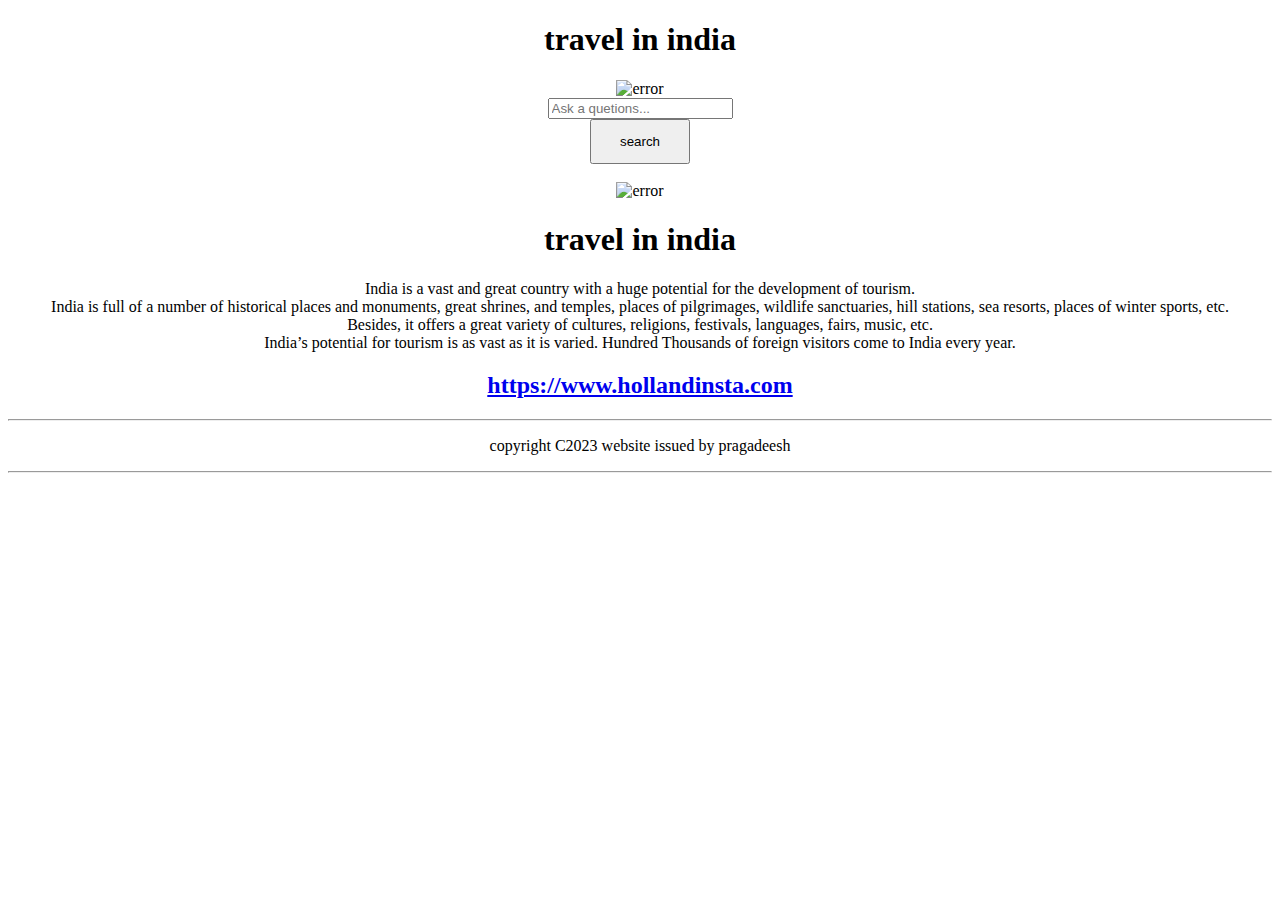
==== travel.html @ 5563d07f "Add files via upload" ====
<!DOCTYPE html>
<html>
    <head>
        <title>travel in india</title>
        <center><h1 class="c1">travel in india</h1>
        <link rel="stylesheet" href="travel.css">
        <img src="after.png" alt="error" id="image1"></center>
        
        <form action="" method="get">
            <center>
            <input type="text" name="query" placeholder="Ask a quetions..." id="search">
            <div>
            <input style="height:45px; width: 100px;" type="submit" value="search">
            </div>
        </center>
        
        <br>
        <style>
            body{
                background-image:url('travel.jpg') ;
                background-size: cover;
                background-repeat: repeat; 
        
            }   </style>
            <center>
            <img src="travel3.gif" alt="error" id="travel3"> 
            <h1 class="c2">travel in india</h1>
            <p class="p1">India is a vast and great country with a huge potential for the development of tourism.<br> 
                India is full of a number of historical places and monuments, great shrines, and temples, places of pilgrimages, 
                wildlife sanctuaries, hill stations, sea resorts, places of winter sports, etc.<br> Besides, it offers a great variety 
                of cultures, religions, festivals, languages, fairs, music, etc.<br> India’s potential for tourism is as vast as it is 
                varied. Hundred Thousands of foreign visitors come to India every year.
                
                </p>

<a href="https://instagram.com/__h_o_l_l_a_n_d_?utm_source=qr&igshid=ZDc4ODBmNjlmNQ%3D%3D"><h2>https://www.hollandinsta.com </h2></a>
<hr><p class="p2">copyright C2023 website issued by pragadeesh</p><hr>      
</center>
        </body>
        </form>

    </head>
</html>
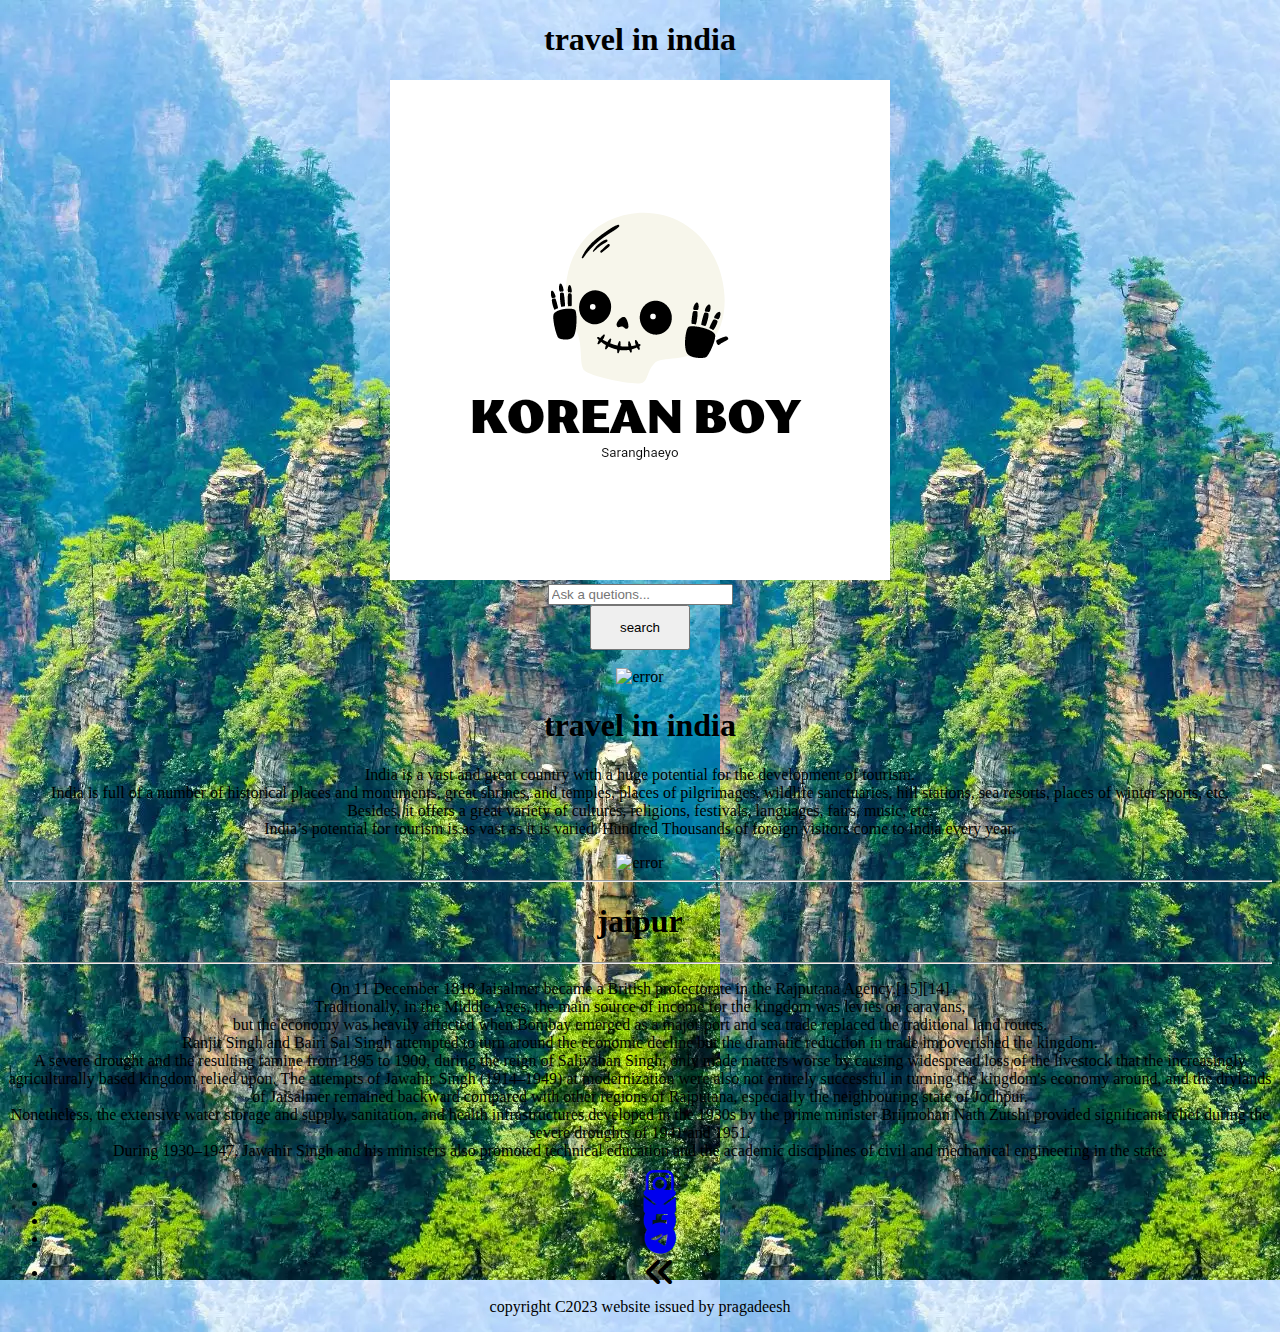
==== commit 4b0d2081: "Add files via upload" ====
--- a/travel.html
+++ b/travel.html
@@ -17,7 +17,7 @@
         <br>
         <style>
             body{
-                background-image:url('travel.jpg') ;
+                background-image:url('travel.jpg') ;ran1024@gmail.com
                 background-size: cover;
                 background-repeat: repeat; 
         
@@ -32,9 +32,37 @@
                 varied. Hundred Thousands of foreign visitors come to India every year.
                 
                 </p>
+                <img src="travel5.jpg" alt="error" id="travel5">
+              <hr>  <h1 class="j2">jaipur</h1><hr>
+                <p class="j1">On 11 December 1818 Jaisalmer became a British protectorate in the Rajputana Agency.[15][14]<br>
+                    Traditionally, in the Middle Ages, the main source of income for the kingdom was levies on caravans,<br> but the economy was heavily affected when Bombay emerged as a major port and sea trade replaced the traditional land routes.<br> Ranjit Singh and Bairi Sal Singh attempted to turn around the economic decline but the dramatic reduction in trade impoverished the kingdom.<br> A severe drought and the resulting famine from 1895 to 1900, during the reign of Salivahan Singh, only made matters worse by causing widespread loss of the livestock that the increasingly agriculturally based kingdom relied upon.
+                    
+                    The attempts of Jawahir Singh (1914–1949) at modernization were also not entirely successful in turning the kingdom's economy around, and the drylands of Jaisalmer remained backward compared with other regions of Rajputana, especially the neighbouring state of Jodhpur. <br>Nonetheless, the extensive water storage and supply, sanitation, and health infrastructures developed in the 1930s by the prime minister Brijmohan Nath Zutshi provided significant relief during the severe droughts of 1941 and 1951. <br>During 1930–1947, Jawahir Singh and his ministers also promoted technical education and the academic disciplines of civil and mechanical engineering in the state.</p>
 
-<a href="https://instagram.com/__h_o_l_l_a_n_d_?utm_source=qr&igshid=ZDc4ODBmNjlmNQ%3D%3D"><h2>https://www.hollandinsta.com </h2></a>
-<hr><p class="p2">copyright C2023 website issued by pragadeesh</p><hr>      
+<link rel="stylesheet" href="https://cdnjs.cloudflare.com/ajax/libs/font-awesome/6.4.2/css/all.min.css">
+<div class="d1">
+    <nav> 
+        <ul>
+       <li><a href="https://instagram.com/__h_o_l_l_a_n_d_?utm_source=qr&igshid=ZDc4ODBmNjlmNQ%3D%3D"><i class="fa-brands fa-instagram  fa-bounce fa-2xl"></i>
+    </a></li>
+       <li> <a href="mailto:pragadeeshwaran1024@gmail.com"><i class="fa-solid fa-envelope fa-bounce fa-2xl"></i></a></li>
+       <li><a href="https://www.facebook.com/pragadeesh.pragadeesh.3979489?mibextid=MKOS29"><i class="fa-brands fa-facebook fa-bounce
+       fa-2xl"></i> </a></li>
+       <li><a href="https://telegram.org/@Potter_1024"><i class="fa-brands fa-telegram fa-bounce fa-2xl"></i></a></li>
+        </ul>
+    </nav>
+
+        
+<div class="f2"> 
+    <nav>
+        <ul>
+<li><i class="fa-solid fa-angles-left fa-2xl"></i></li>
+
+        </ul></nav>
+</div>
+
+<p class="p2">copyright C2023 website issued by pragadeesh</p>    
+</div>  
 </center>
         </body>
         </form>
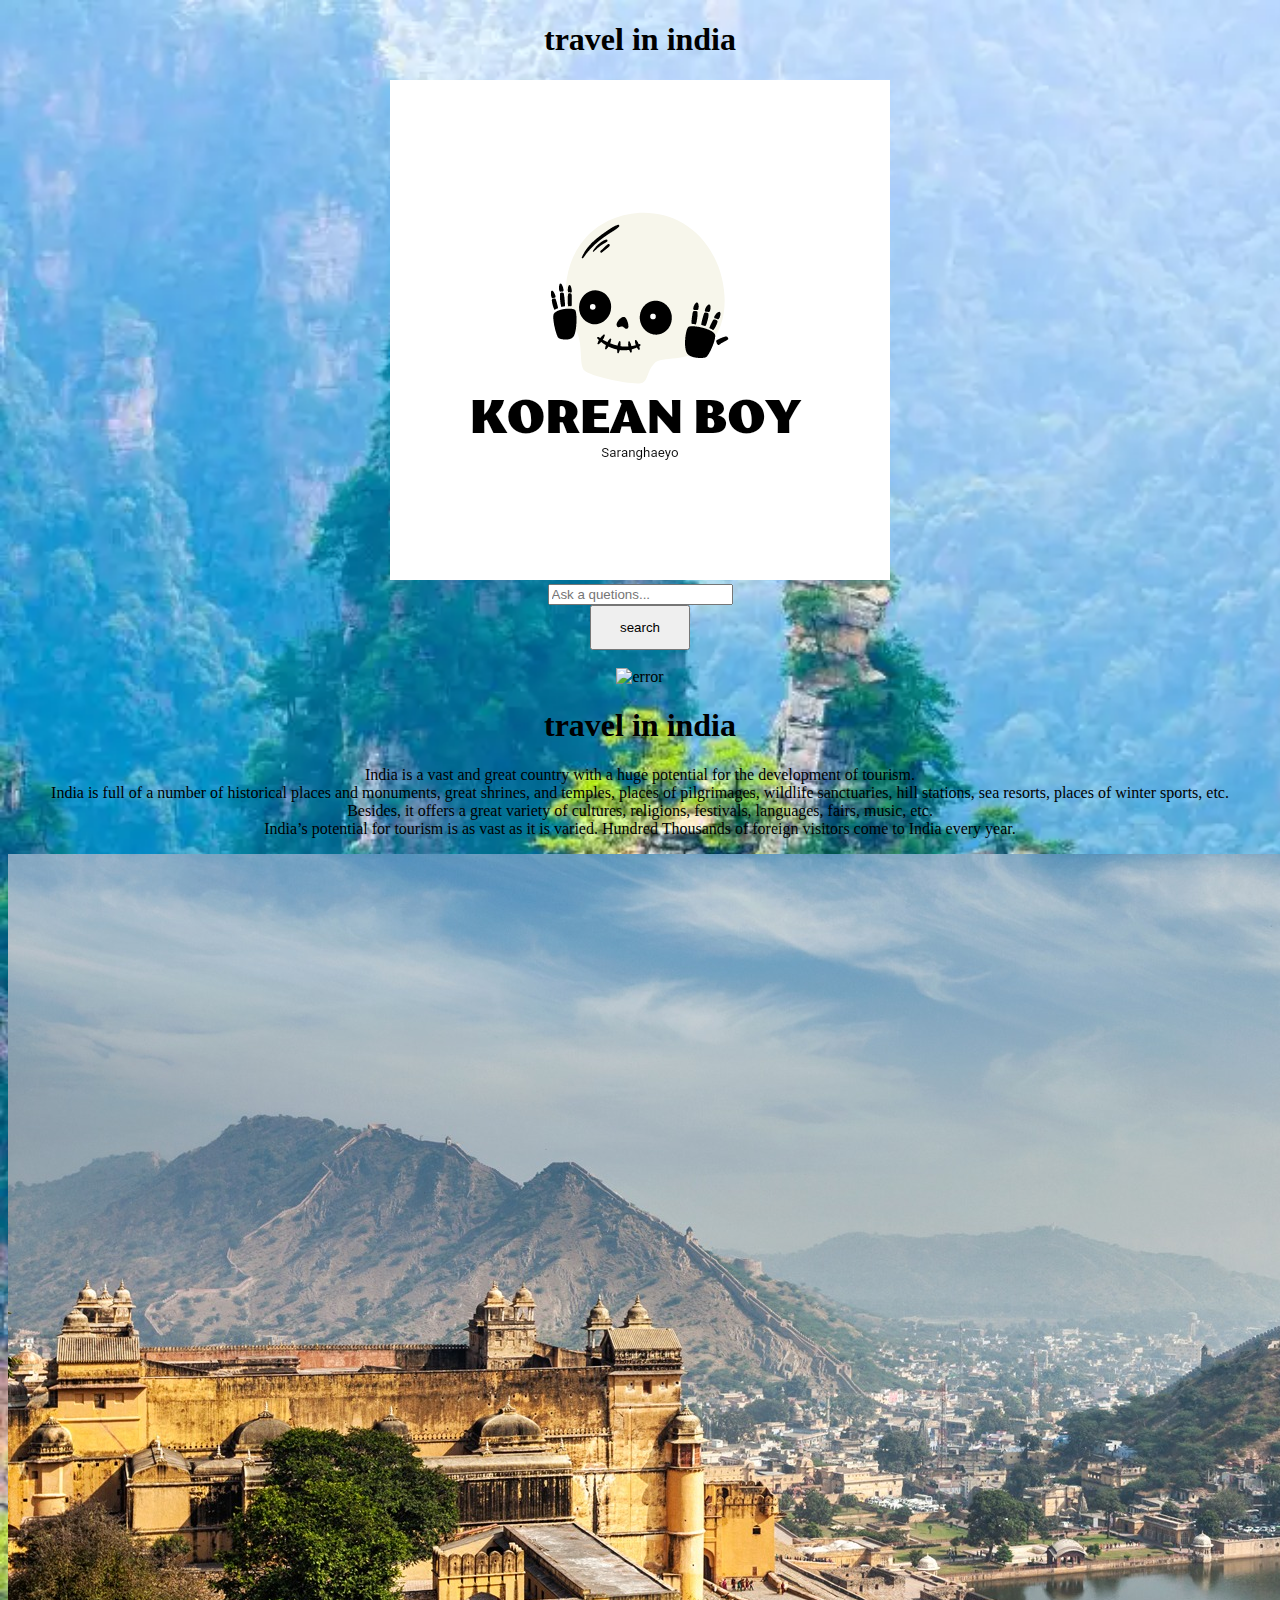
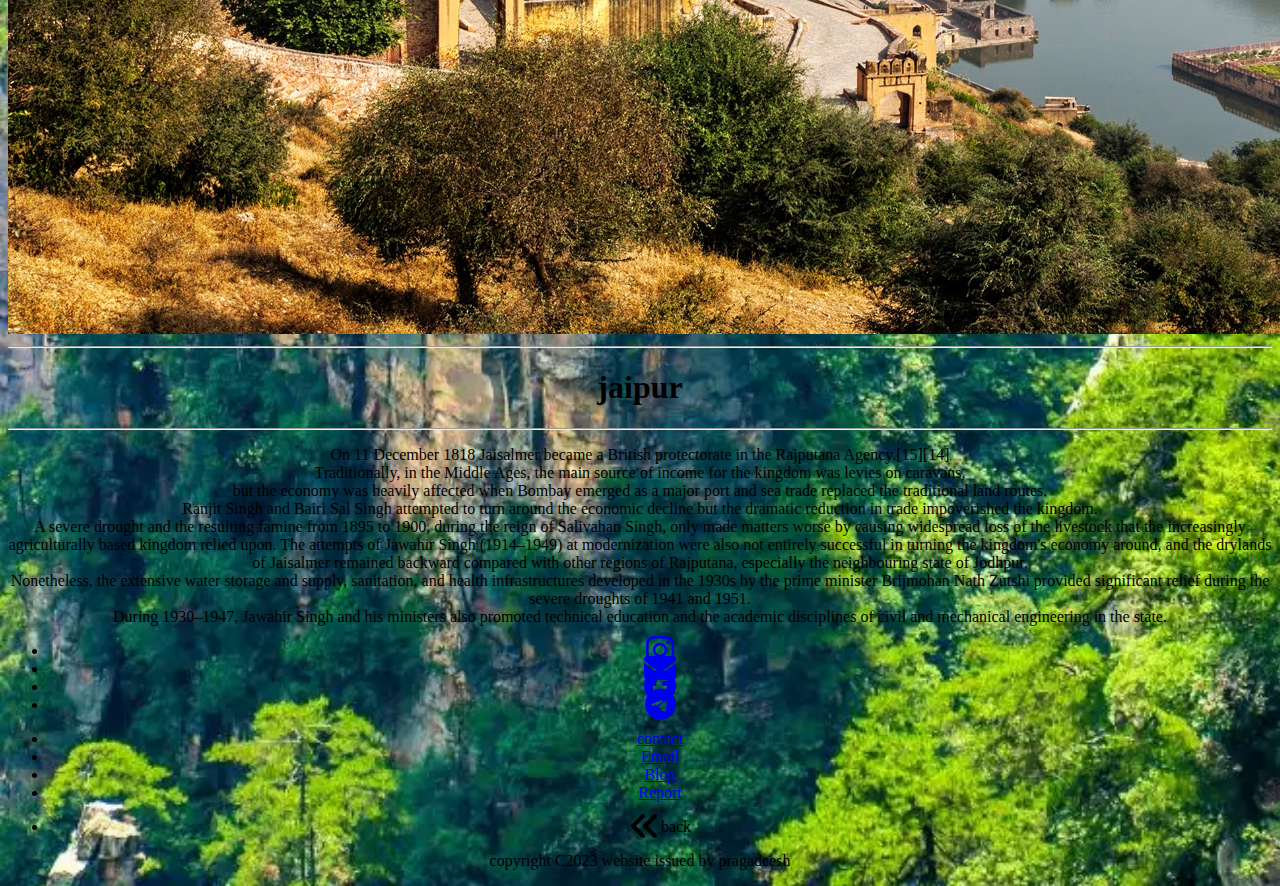
==== commit 5fb77095: "Add files via upload" ====
--- a/travel.html
+++ b/travel.html
@@ -17,9 +17,9 @@
         <br>
         <style>
             body{
-                background-image:url('travel.jpg') ;ran1024@gmail.com
+                background-image:url('travel.jpg') ;
                 background-size: cover;
-                background-repeat: repeat; 
+                background-repeat:no-repeat;
         
             }   </style>
             <center>
@@ -41,7 +41,7 @@
 
 <link rel="stylesheet" href="https://cdnjs.cloudflare.com/ajax/libs/font-awesome/6.4.2/css/all.min.css">
 <div class="d1">
-    <nav> 
+    <nav class="f3"> 
         <ul>
        <li><a href="https://instagram.com/__h_o_l_l_a_n_d_?utm_source=qr&igshid=ZDc4ODBmNjlmNQ%3D%3D"><i class="fa-brands fa-instagram  fa-bounce fa-2xl"></i>
     </a></li>
@@ -52,13 +52,25 @@
         </ul>
     </nav>
 
+<div>
+    <nav class="f1">
+        <ul>
+    <li><a href="tel:7094985957">contact</a></li>
+    <li><a href="mailto:pragadeesh1024@gamail.com">Email</a></li>
+    <li> <a href="https://hollandh4002.blogspot.com/">Blog</a></li>
+    <li> <a href="mailto:pragadeeshwaran1024@gmail.com">Report</a></li>
+        </ul>
+    </nav>
+    
+</div>
         
-<div class="f2"> 
-    <nav>
+<div> 
+    <nav class="f2">
         <ul>
-<li><i class="fa-solid fa-angles-left fa-2xl"></i></li>
+<li><i class="fa-solid fa-angles-left fa-2xl"></i>back</li>
 
         </ul></nav>
+
 </div>
 
 <p class="p2">copyright C2023 website issued by pragadeesh</p>    
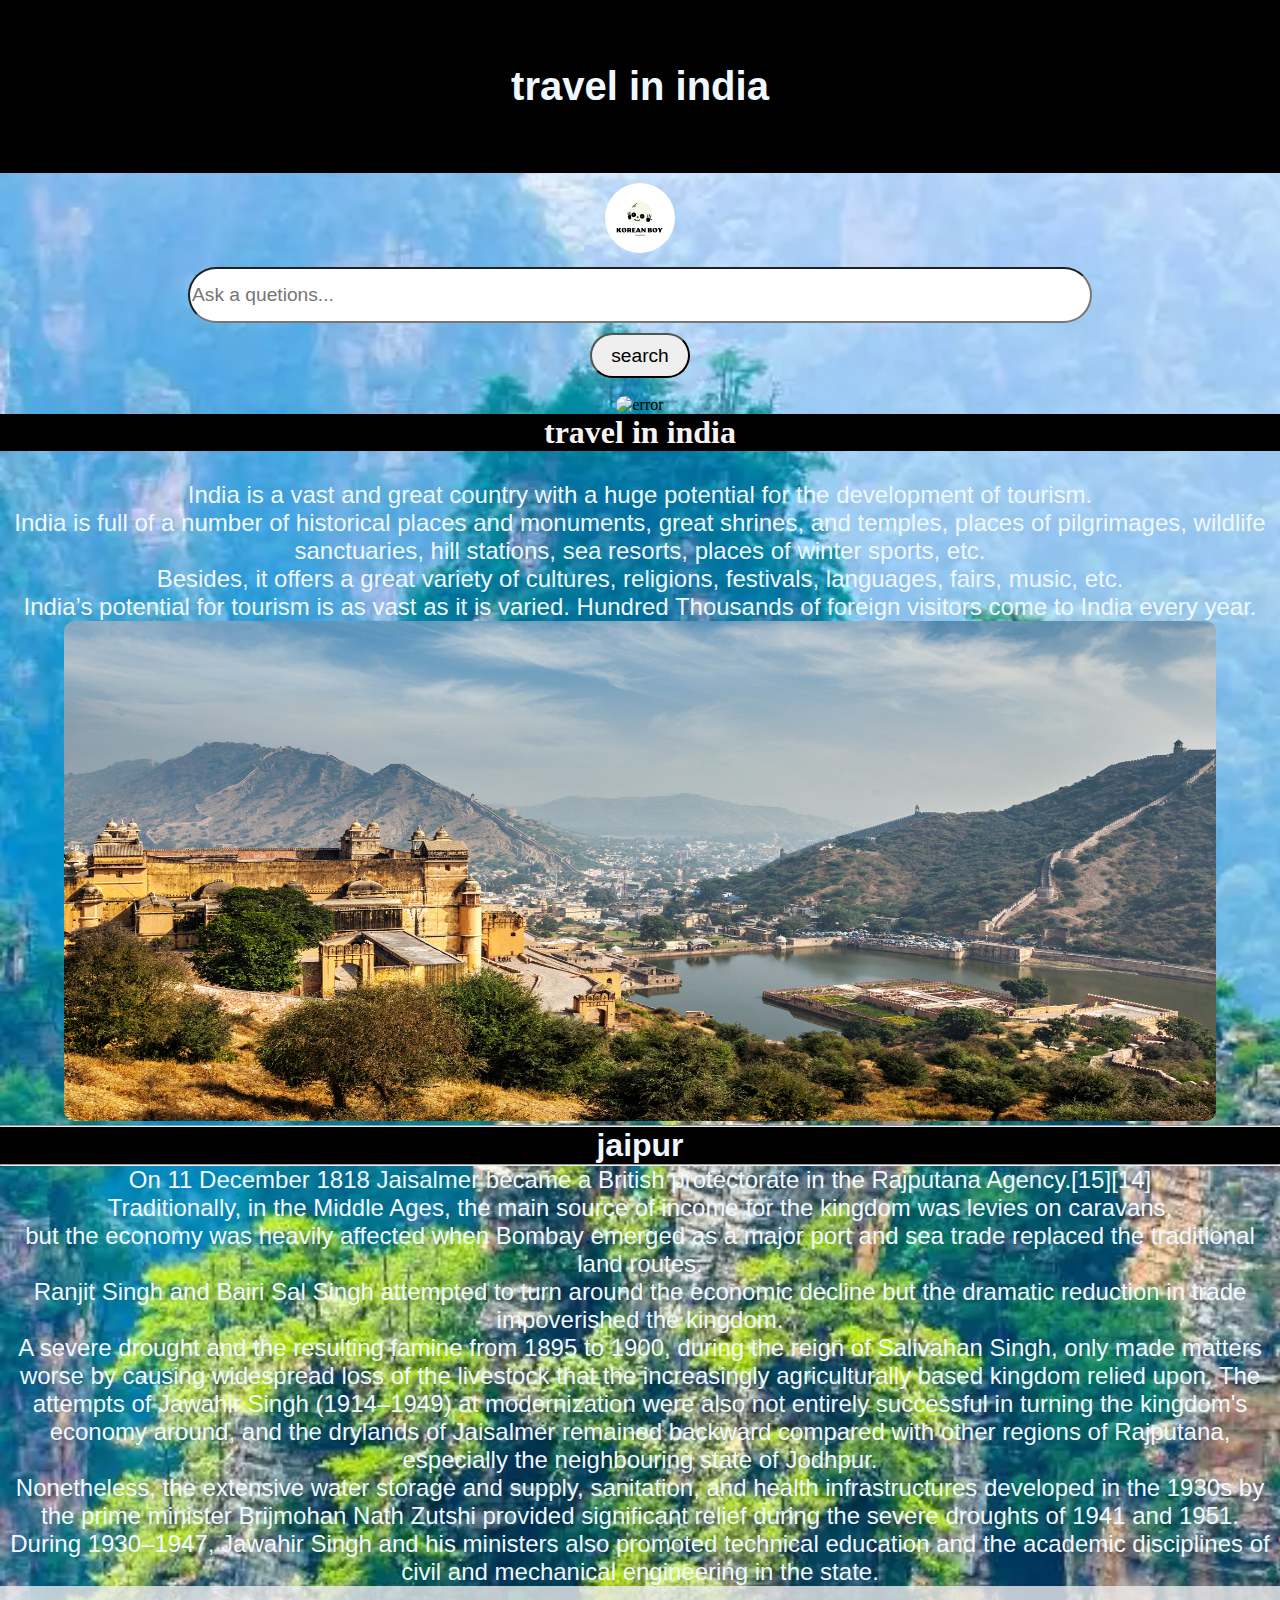
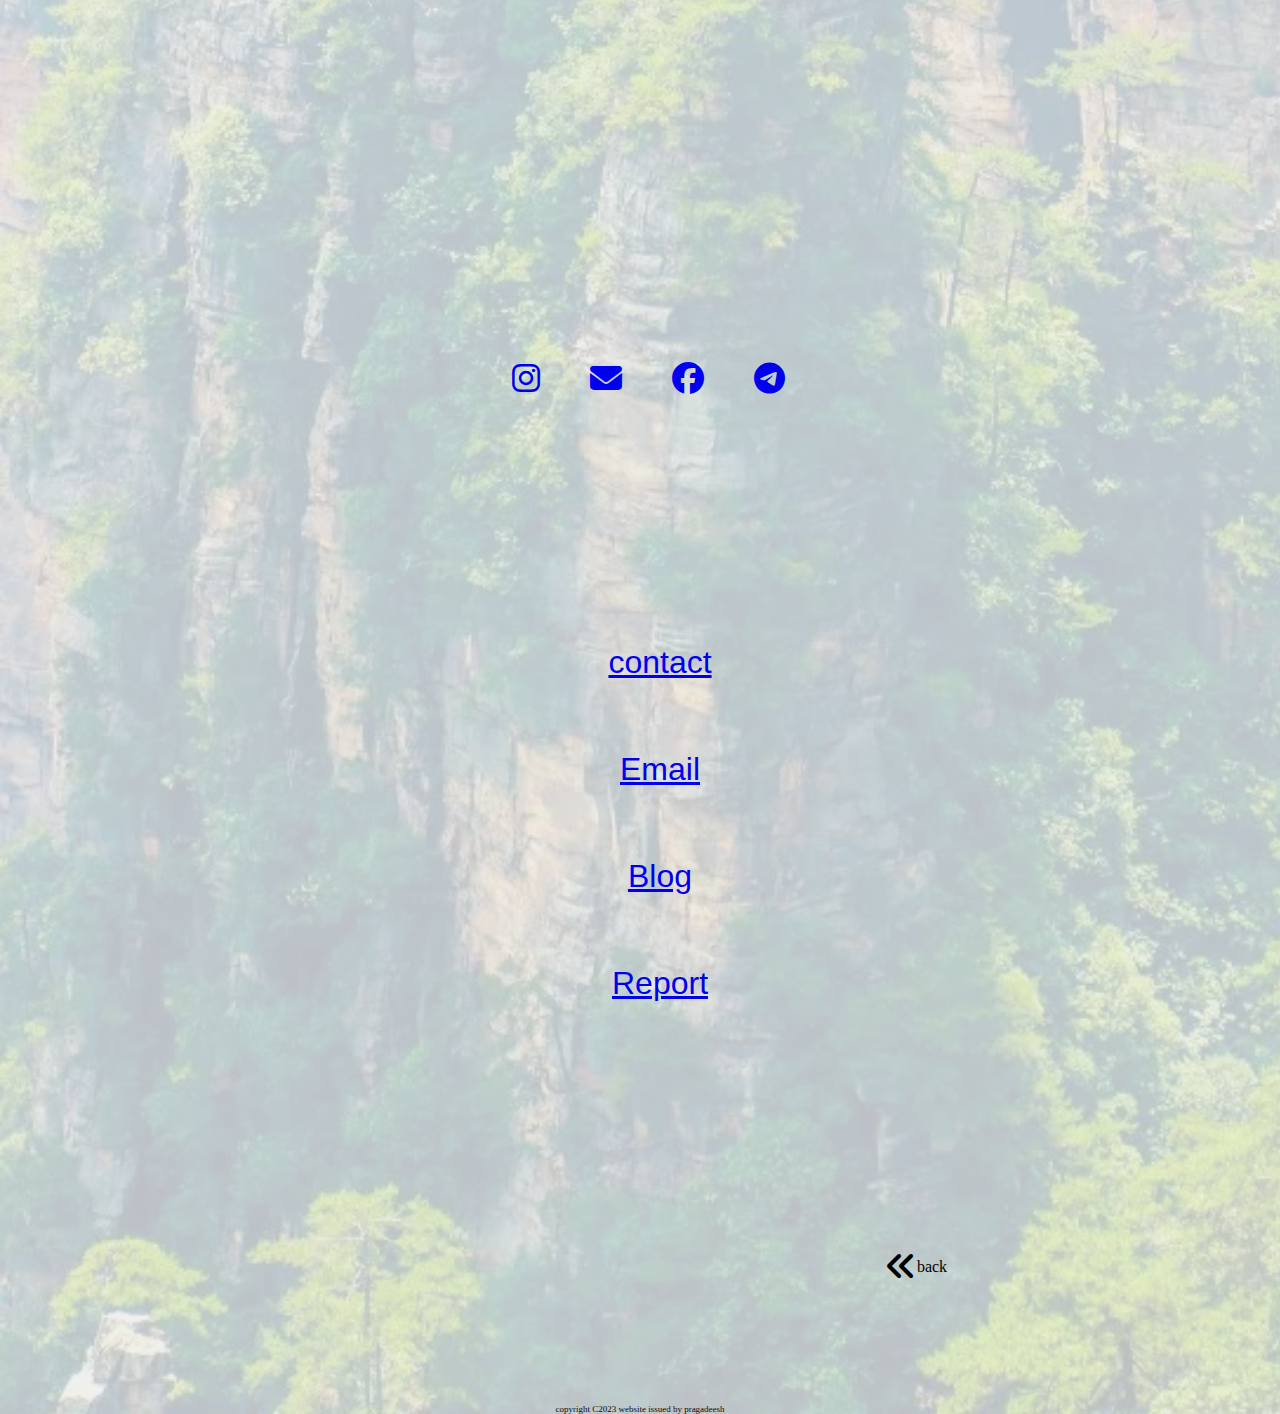
==== commit 86e8338a: "Add files via upload" ====
--- a/travel.html
+++ b/travel.html
@@ -1,7 +1,10 @@
 <!DOCTYPE html>
-<html>
-    <head>
-        <title>travel in india</title>
+<html lang="en">
+<head>
+    <meta charset="UTF-8">
+    <meta http-equiv="x-UA-compatible" content="IE-edge">
+    <meta name="viewport" content="width=device-width, initial-scale=1.0">
+    <title>travel in india</title>
         <center><h1 class="c1">travel in india</h1>
         <link rel="stylesheet" href="travel.css">
         <img src="after.png" alt="error" id="image1"></center>
--- a/travel.css
+++ b/travel.css
@@ -0,0 +1,113 @@
+*{
+    margin: 0;
+}
+
+.c1{
+    color: aliceblue;
+  background-color: black;
+  font-size:250%;
+  font-family: 'Gill Sans', 'Gill Sans MT', Calibri, 'Trebuchet MS', sans-serif;
+padding-top: 5%;
+padding-bottom: 5%;
+}
+#image1{
+    width: 70px;
+    height: 70px;
+    border-radius: 50px;
+    margin-top: 10px;
+}
+
+:placeholder-shown{
+    font-size: larger;
+    font-family: 'Franklin Gothic Medium', 'Arial Narrow', Arial, sans-serif;
+
+}
+
+input[type="text"] {
+    width: 70%;
+     height: 50px;
+     border-radius: 30px;
+     margin: 10px;
+}
+ input[type="submit"]{
+    width: 20%;
+    height: 30px;
+    border-radius: 30px;
+    padding: 0%;
+    font-size: larger;
+    font-family: Arial, Helvetica, sans-serif;
+}
+
+ 
+    #travel3{
+        width: auto;
+        height: auto;
+        border-radius: 20px;
+        
+    
+    }
+    .p1{
+        font-size: x-large;
+        font-family: 'Lucida Sans', 'Lucida Sans Regular', 'Lucida Grande', 'Lucida Sans Unicode', Geneva, Verdana, sans-serif;
+        color: aliceblue;
+        margin-top: 30px;
+    
+    }
+
+.c2{font-size: xx-large;
+    color:rgb(248, 243, 243);
+    font-family: Georgia, 'Times New Roman', Times, serif;
+    background-color: rgb(0, 0, 0);
+    
+}
+
+.p2{
+    color:rgb(12, 12, 12);
+    margin-bottom: 0%;
+    font-size: xx-small;   
+} 
+
+#travel5{
+    width: 90%;
+    height: 500px;
+    border-radius: 10px;
+}
+.j1{
+    font-size: x-large;
+    font-family: 'Gill Sans', 'Gill Sans MT', Calibri, 'Trebuchet MS', sans-serif;
+
+    color: aliceblue;
+
+}
+.j2{
+    background-color: black;
+    color: aliceblue;
+    font-size: xx-large;
+    font-family: 'Franklin Gothic Medium', 'Arial Narrow', Arial, sans-serif;
+}.d1{
+    padding-top: 30%;
+    background-color: rgba(238, 238, 239, 0.796);
+}
+nav.f3 ul{
+    list-style: none;
+    display: flex;
+    gap: 50px;
+    padding-left: 40%;
+    padding-bottom: 20%;
+    padding-right:10%;
+}
+nav.f2 ul{
+    list-style: none;
+    padding-bottom: 10%;
+    margin-left: 40%;
+    padding-top: 20%;
+}
+nav.f1 ul{
+    list-style: none;
+    display: grid;
+    grid-template-rows: auto;
+    gap:70px;
+    font-size:xx-large;
+    font-family: 'Gill Sans', 'Gill Sans MT', Calibri, 'Trebuchet MS', sans-serif;
+
+}
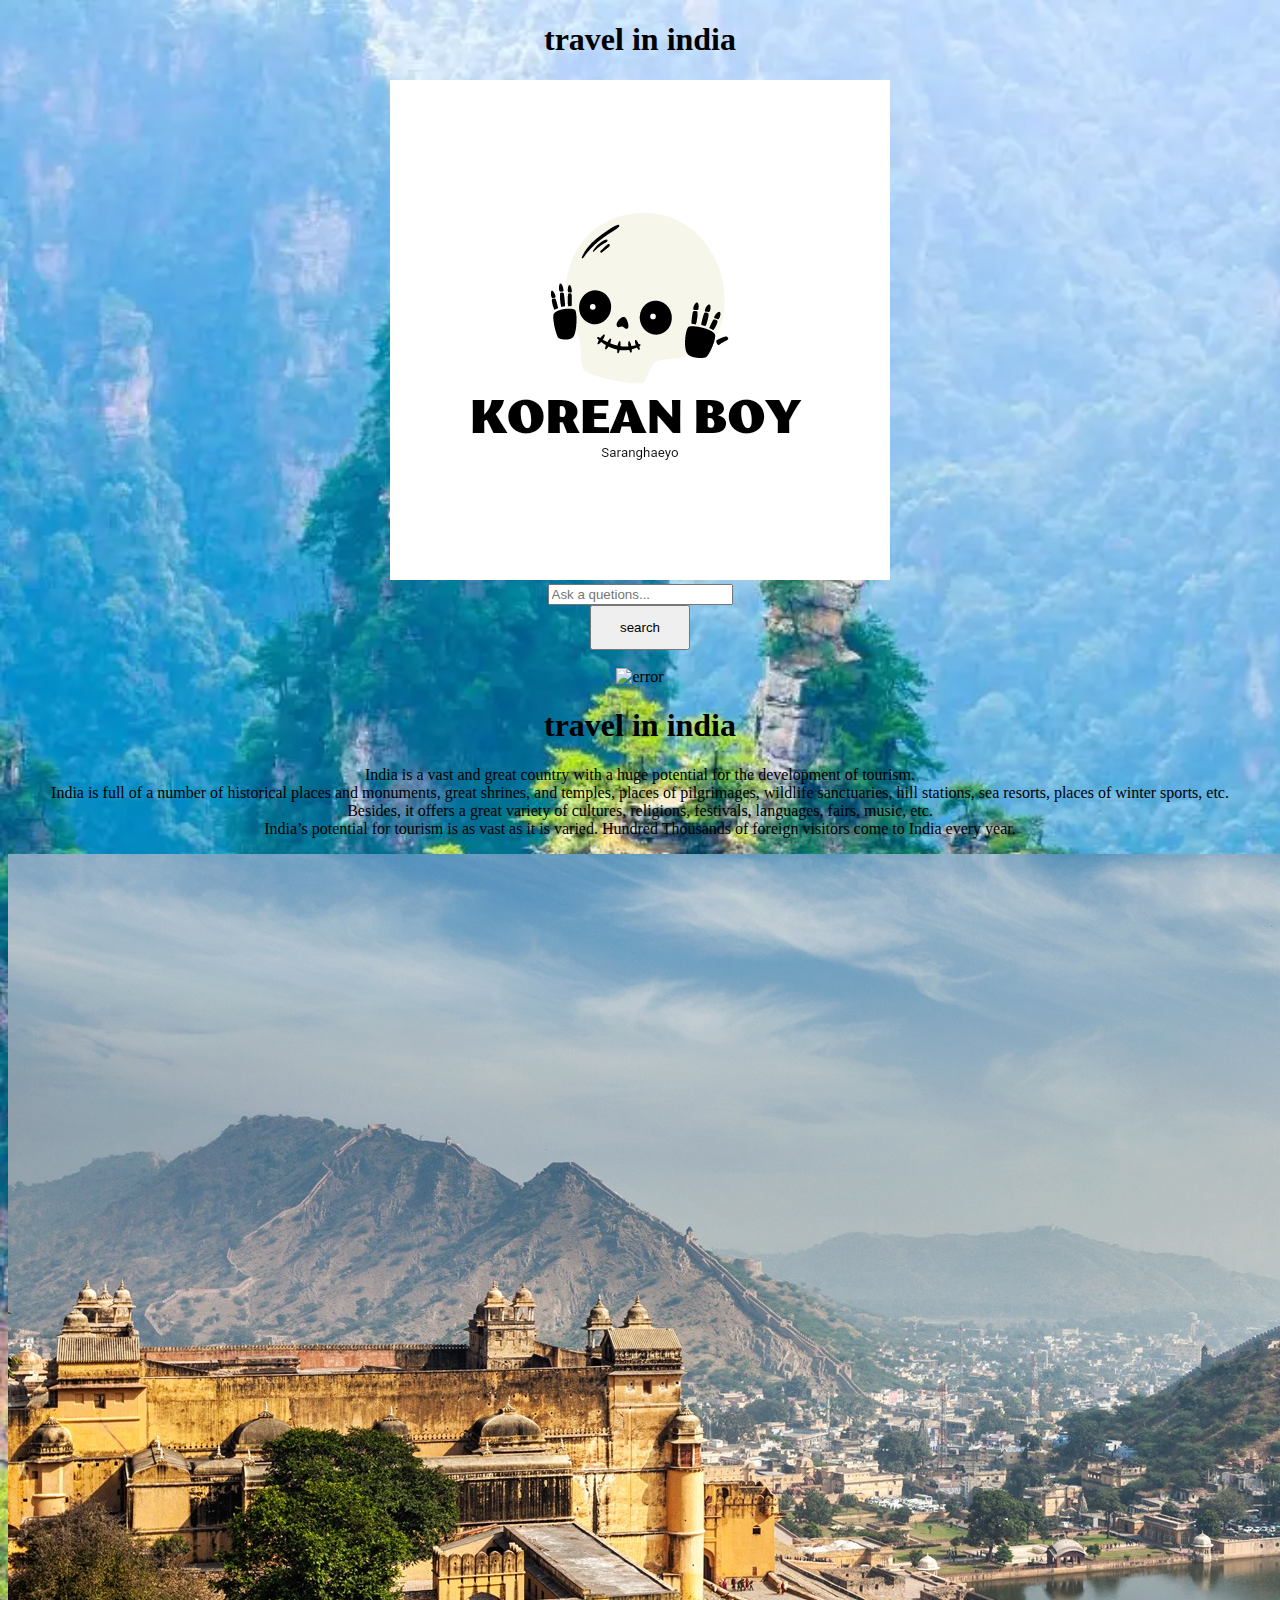
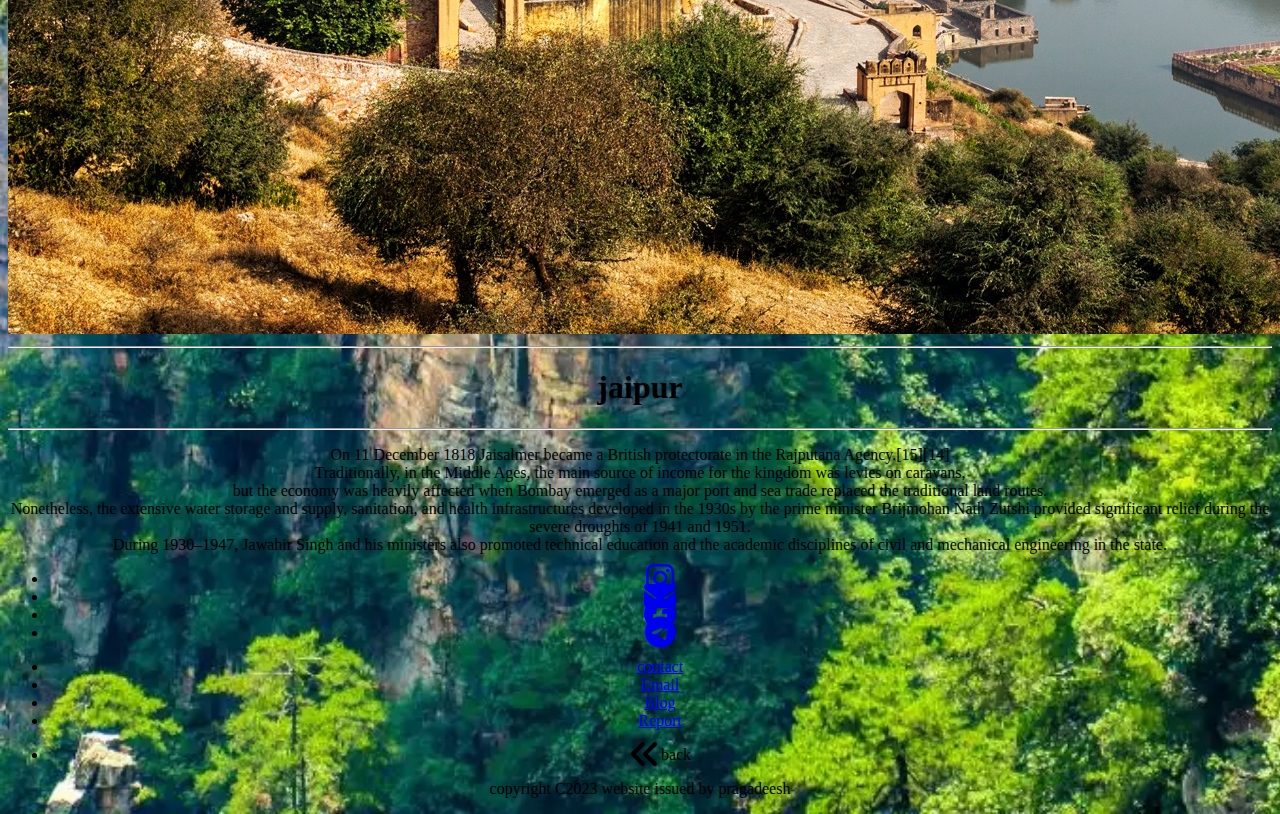
==== commit 67b75596: "Add files via upload" ====
--- a/travel.html
+++ b/travel.html
@@ -38,9 +38,7 @@
                 <img src="travel5.jpg" alt="error" id="travel5">
               <hr>  <h1 class="j2">jaipur</h1><hr>
                 <p class="j1">On 11 December 1818 Jaisalmer became a British protectorate in the Rajputana Agency.[15][14]<br>
-                    Traditionally, in the Middle Ages, the main source of income for the kingdom was levies on caravans,<br> but the economy was heavily affected when Bombay emerged as a major port and sea trade replaced the traditional land routes.<br> Ranjit Singh and Bairi Sal Singh attempted to turn around the economic decline but the dramatic reduction in trade impoverished the kingdom.<br> A severe drought and the resulting famine from 1895 to 1900, during the reign of Salivahan Singh, only made matters worse by causing widespread loss of the livestock that the increasingly agriculturally based kingdom relied upon.
-                    
-                    The attempts of Jawahir Singh (1914–1949) at modernization were also not entirely successful in turning the kingdom's economy around, and the drylands of Jaisalmer remained backward compared with other regions of Rajputana, especially the neighbouring state of Jodhpur. <br>Nonetheless, the extensive water storage and supply, sanitation, and health infrastructures developed in the 1930s by the prime minister Brijmohan Nath Zutshi provided significant relief during the severe droughts of 1941 and 1951. <br>During 1930–1947, Jawahir Singh and his ministers also promoted technical education and the academic disciplines of civil and mechanical engineering in the state.</p>
+                    Traditionally, in the Middle Ages, the main source of income for the kingdom was levies on caravans,<br> but the economy was heavily affected when Bombay emerged as a major port and sea trade replaced the traditional land routes.<br>Nonetheless, the extensive water storage and supply, sanitation, and health infrastructures developed in the 1930s by the prime minister Brijmohan Nath Zutshi provided significant relief during the severe droughts of 1941 and 1951. <br>During 1930–1947, Jawahir Singh and his ministers also promoted technical education and the academic disciplines of civil and mechanical engineering in the state.</p>
 
 <link rel="stylesheet" href="https://cdnjs.cloudflare.com/ajax/libs/font-awesome/6.4.2/css/all.min.css">
 <div class="d1">
